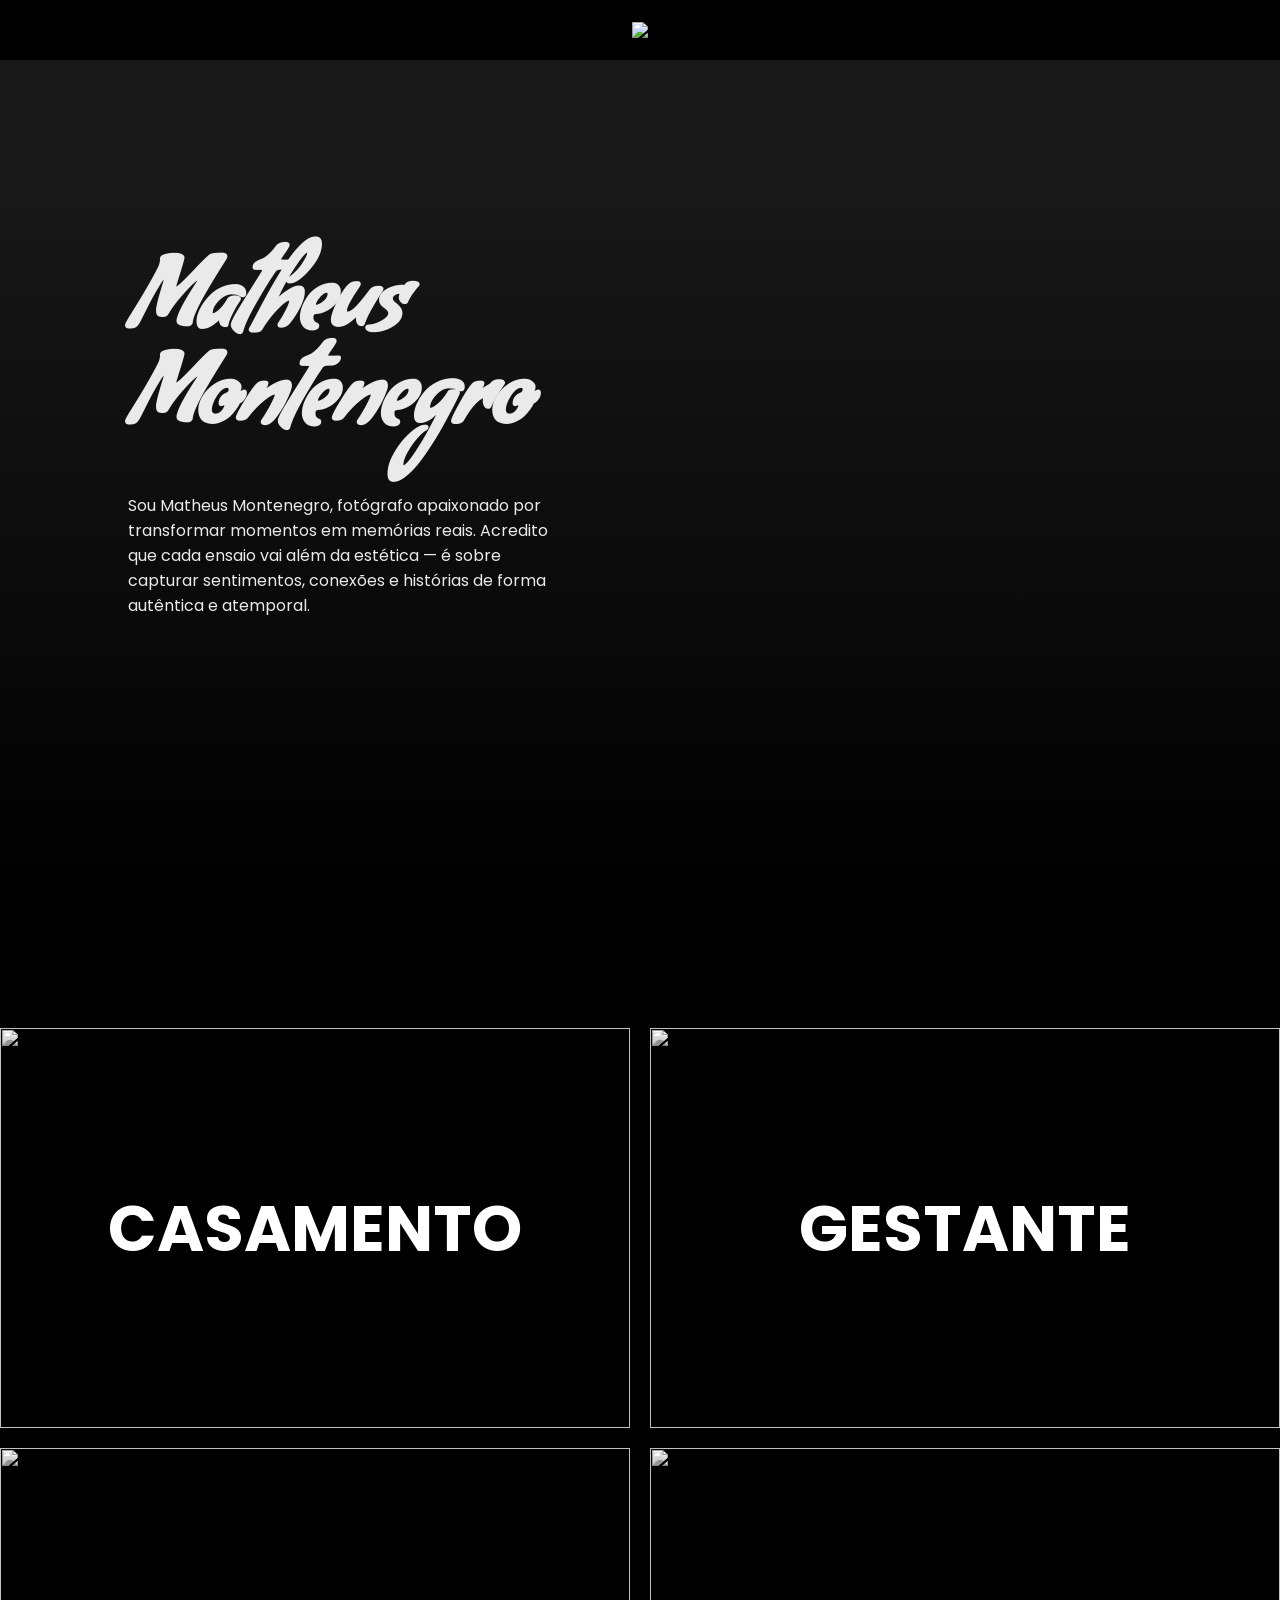
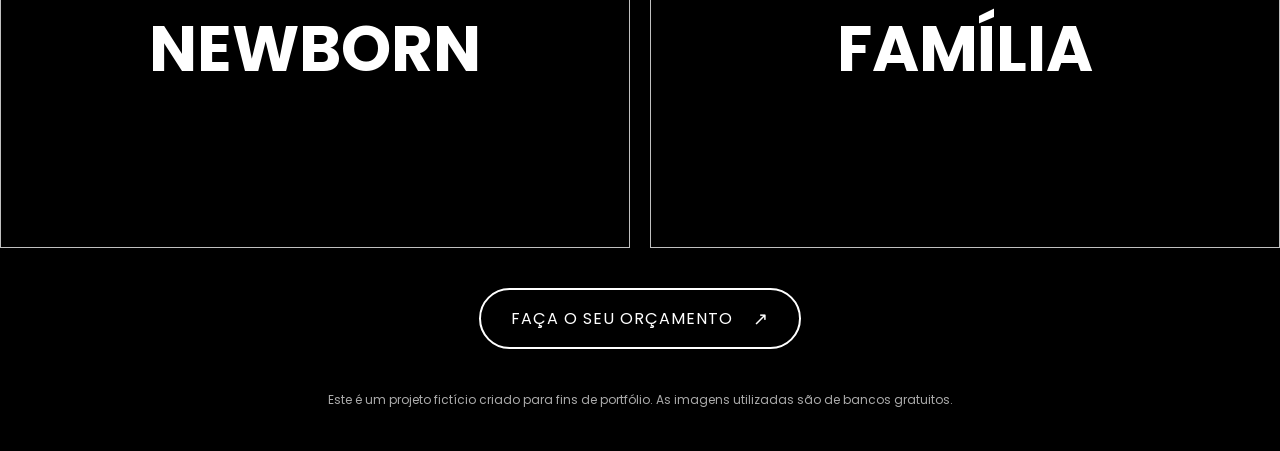
==== index.html @ a688853d "Add files via upload" ====
<!DOCTYPE html>
<html lang="pt-br">

<head>

  <link rel="stylesheet" href="style.css">


  <link rel="preconnect" href="https://fonts.googleapis.com">
  <link rel="preconnect" href="https://fonts.gstatic.com" crossorigin>
  <link href="https://fonts.googleapis.com/css2?family=Condiment&family=Montserrat:ital,
wght@0,100..900;1,100..900&family=Playfair+Display:ital,wght@0,400..900;1,400..900&display=swap" rel="stylesheet">


  <link rel="preconnect" href="https://fonts.googleapis.com">
  <link rel="preconnect" href="https://fonts.gstatic.com" crossorigin>
  <link
    href="https://fonts.googleapis.com/css2?family=Condiment&family=
Poppins:ital,wght@0,100;0,200;0,300;0,400;0,500;0,600;0,700;0,800;0,900;1,100;1,200;1,300;1,400;1,500;1,600;1,700;1,800;1,900&display=swap"
    rel="stylesheet">
  <title> Matheus Montenegro </title>

  <link rel="apple-touch-icon" sizes="180x180" href="apple-touch-icon.png">
  <link rel="icon" type="image/png" sizes="32x32" href="favicon-32x32.png">
  <link rel="icon" type="image/png" sizes="16x16" href="favicon-16x16.png">
  <link rel="manifest" href="site.webmanifest">
  <meta name="description"
    content="Criação de sites modernos e estratégicos para negócios que querem se destacar online e atrair mais clientes.">
  <meta name="viewport" content="width=device-width, initial-scale=1.0">

</head>

<body>


  <!-- HEADER -->
  <div class="cabeçalho">
    <div class="contlg"> <a href="/index.html"> <img class=logo src="img/Frame 2.png"> </a> </div>
  </div>

  <!-- HERO -->
  <section class="hero">
    <h1 class="title">Matheus<br>Montenegro</h1>

    <p class="subtitle">
      Sou Matheus Montenegro, fotógrafo apaixonado por <br>
      transformar momentos em memórias reais. Acredito<br>
      que cada ensaio vai além da estética — é sobre <br>
      capturar sentimentos, conexões e histórias de forma<br>
      autêntica e atemporal.
    </p>
  </section>

  <!-- GALERIA -->

  <div class="grid-imagens">

    <a href="/404.html">
      <div class="item">
        <img src="img/image1.png">
        <p class="texto">CASAMENTO</p>
      </div>
    </a>

    <a href="/404.html">
      <div class="item">
        <img src="img/jeferson-santu-kwcLU9Y7MSc-unsplash.jpg">
        <p class="texto">GESTANTE</p>
      </div>
    </a>

    <a href="/404.html">
      <div class="item">
        <img src="img/brooke-balentine-ps6CfAfgRDg-unsplash.jpg">
        <p class="texto">NEWBORN</p>
      </div>
    </a>

    <a href="/404.html">
      <div class="item">
        <img src="img/leonardo-miranda-dvF6s1H1x68-unsplash.jpg">
        <p class="texto">FAMÍLIA</p>
      </div>
    </a>


    </section>



    <script>
      const imagens = document.querySelectorAll('.grid-imagens img');

      const observer = new IntersectionObserver((entries) => {
        entries.forEach(entry => {
          if (entry.isIntersecting) {
            entry.target.classList.add('show');
          }
        });
      }, {
        threshold: 0.2
      });

      imagens.forEach(img => {
        observer.observe(img);
      });


    </script>

  </div>
  <!-- BOTÃO AGORA COLADO NAS IMAGENS -->
  <div class="container">
    <a href="/404.html" class="btn-orcamento">
      <span>FAÇA O SEU ORÇAMENTO</span>
      <span class="arrow">↗</span>
    </a>
  </div>

  
  <footer class="footer">
    <p class="copy"> Este é um projeto fictício criado para fins de portfólio. As imagens utilizadas são de bancos
      gratuitos.</p>
  </footer>





</body>
---- style.css ----
/* RESET */
body {
  margin: 0;
  background-color: #000;
  font-family: "Poppins", sans-serif;
  overflow-x: hidden;
}

/* HEADER */
.cabeçalho {
  position: fixed;
  top: 0;
  width: 100%;
  height: 60px;

  display: flex;
  align-items: center;
  justify-content: center;

  background-color: #000;
  color: #fff;
  z-index: 1000;
}

/* HERO */
.hero {
  height: 100vh;

  display: flex;
  flex-direction: column;
  justify-content: center;

  background-image:
    linear-gradient(to bottom, rgba(123, 121, 121, 0.2) 20%, rgba(0, 0, 0, 1)),
    url("img/matheusMontegroFotoBackground.png" ); 

  background-size: cover;
  background-position: center 10%;
  background-repeat: no-repeat;
}

.title {
  font-family: "Condiment", cursive;
  font-size: 96px;
  line-height: 1;
  color: #EBEAEA;

  margin: 0;
  padding-left: 10%;
}

.subtitle {
  color: #EBEAEA;
  padding-left: 10%;
  margin-top: 35px;
}

/* GALERIA */
.galeria {
  padding: 80px 0;
}



.grid-imagens {
  display: grid;
  grid-template-columns: repeat(2, 1fr);
  padding-top: 10%;
  gap: 20px;
}

.item {
  position: relative;
}

.item img {
  width: 100%;
  height: 400px;
  object-fit: cover;
  display: block;
}

/* TEXTO */
.texto {
  position: absolute;
  top: 50%;
  left: 50%;
  transform: translate(-50%, -50%);


  color: white;
  font-size: 64px;
  font-weight: bold;
  text-align: center;

  margin: 0;
}

.grid-imagens img {
  width: 100%;
  height: 400px;
  object-fit: cover;


  filter: grayscale(100%);
  opacity: 0;

  transform: translateY(40px) scale(0.95);

  transition: 
    transform 0.6s cubic-bezier(0.22, 1, 0.36, 1),
    opacity 0.8s ease,
    filter 0.6s ease;
}

.grid-imagens img.show {
  opacity: 1;
  transform: translateY(0) scale(1);
  filter: grayscale(100%);
}

/* Hover */
.grid-imagens img.show:hover {
  transform: translateY(0) scale(1.02);
  filter: grayscale(0%); /* garante que fique colorido */
}

/* BOTÃO */
.container {
  display: flex;
  justify-content: center;
  margin-top: 40px;
}

.btn-orcamento {
  display: inline-flex;
  align-items: center;
  gap: 20px;

  padding: 15px 30px;
  border: 2px solid white;
  border-radius: 999px;

  color: white;
  text-decoration: none;
  font-size: 16px;
  letter-spacing: 1px;

  transition: all 0.3s ease;
}

.btn-orcamento .arrow {
  font-size: 18px;
  transition: transform 0.3s ease;
}

.btn-orcamento:hover {
  background-color: white;
  color: black;
}

.btn-orcamento:hover .arrow {
  transform: translate(5px, -5px);
}

/* FOOTER */
.footer {
  text-align: center;
  padding: 30px 0;
  color: #aaa;
  font-size: 12px;
}

/* SELEÇÃO */
::selection {
  background-color: #fff;
  color: #000;
}

.contlg { position: relative;}
    .logo {
      position: absolute;
      top: 50%;
      left: 50%;
      transform: translate(-50%, -50%);
  
      height: auto;
      max-height: 40px;
      width: auto;
      margin-right: 140px;
      cursor: pointer;
    }

    .containervdo {
  width: 110%;
  height: 110%; /* altura que você quer */
  overflow: hidden;
}

.containervdo video {
  width: 100%;
  height: 100%;
  object-fit: cover; /* corta automaticamente */
}

/* 404 */
.texto-404 {
  position: absolute;
  top: 50%;
  left: 15%;
  transform: translate(-50%, -50%);
  
  color: white;
  font-size: 20px;
  font-weight: 100;
  
  
  font-family: "Roboto", sans-serif;
}

.btn-inc {
  display: flex;
  justify-content: center;
  margin-top: 0px;
  position: absolute;
  top: 60%;
  left: 15%;
  transform: translate(-50%, -50%);
}

.container1 {
  position: absolute;
  top: 50%;
  left: 50%;
  margin-left: -65px;
  margin-top: -20px;
  width: 130px;
  height: 40px;
  text-align: center;
}

@media (max-width: 768px) {
  /* HEADER */
  .cabeçalho {
    height: 56px;
    padding: 0 16px;
    justify-content: center;
  }

  .contlg {
    position: relative;
    width: 100%;
    display: flex;
    justify-content: center;
  }

  .logo {
    position: static;
    transform: none;
    margin-right: 0;
    max-height: 32px;
  }

  /* HERO */
  .hero {
    height: 100vh;
    background-position: center center;
    padding: 0 20px;
    justify-content: center;

     background-image:
    linear-gradient(to bottom, rgba(123, 121, 121, 0.2) 20%, rgba(0, 0, 0, 1)),
    url("img/matheusMontegroFotoBackground.png" ); 

  background-size: cover;
  background-position: right 10%;
  background-repeat: no-repeat;
  }

  .title {
    font-size: 48px;
    padding-left: 0;
    text-align: left;
    max-width: 90%;
  }

  .subtitle {
    font-size: clamp(36px, 6vw, 96px);
    padding-left: 0;
    margin-top: 16px;
    max-width: 90%;
  }

  /* GALERIA */
  .galeria {
    padding: 50px 0;
  }

  .grid-imagens {
    grid-template-columns: 1fr;
    gap: 16px;
    padding-top: 8%;
    padding-left: 16px;
    padding-right: 16px;
  }

  .item img,
  .grid-imagens img {
    height: 260px;
  }

  .texto {
    font-size: 32px;
    padding: 0 10px;
  }

  /* BOTÃO */
  .container {
    margin-top: 30px;
    padding: 0 16px;
  }

  .btn-orcamento {
    width: 100%;
    justify-content: center;
    padding: 14px 20px;
    font-size: 14px;
    gap: 12px;
  }

  /* VÍDEO */
      .containervdo {
    width: 100vw;
    height: 100vh;
  padding-right: 0%;
  overflow: hidden;
}

.containervdo video {
  width: 100%;
  height: 100%;
  object-fit: cover; /* corta automaticamente */
}

  /* 404 */
  .texto-404 {
    left: 50%;
    top: 47%;
    width: 85%;
    text-align: center;
    font-size: 16px;
    transform: translate(-50%, -50%);
  }

  .btn-inc {
    left: 50%;
    top: 55%;
    transform: translate(-50%, -50%);
  }

  .container1 {
    width: 120px;
    height: 36px;
    margin-left: -60px;
    margin-top: -18px;
  }
#white-background-btn {
  background-color: #fff;
}

#black-text{
  color: #080808;
}
}

@media (max-width: 480px) {
  .title {
    font-size: 38px;
  }

  .subtitle {
    font-size: 9px;
  }

  .item img,
  .grid-imagens img {
    height: 220px;
  }

  .texto {
    font-size: 26px;
  }

  .btn-orcamento {
    font-size: 13px;
  }

      .containervdo {
    width: 100vw;
    height: 100vh;
  padding-right: 0%;
  overflow: hidden;
}

.containervdo video {
  width: 100%;
  height: 100%;
  object-fit: cover; /* corta automaticamente */
}



}
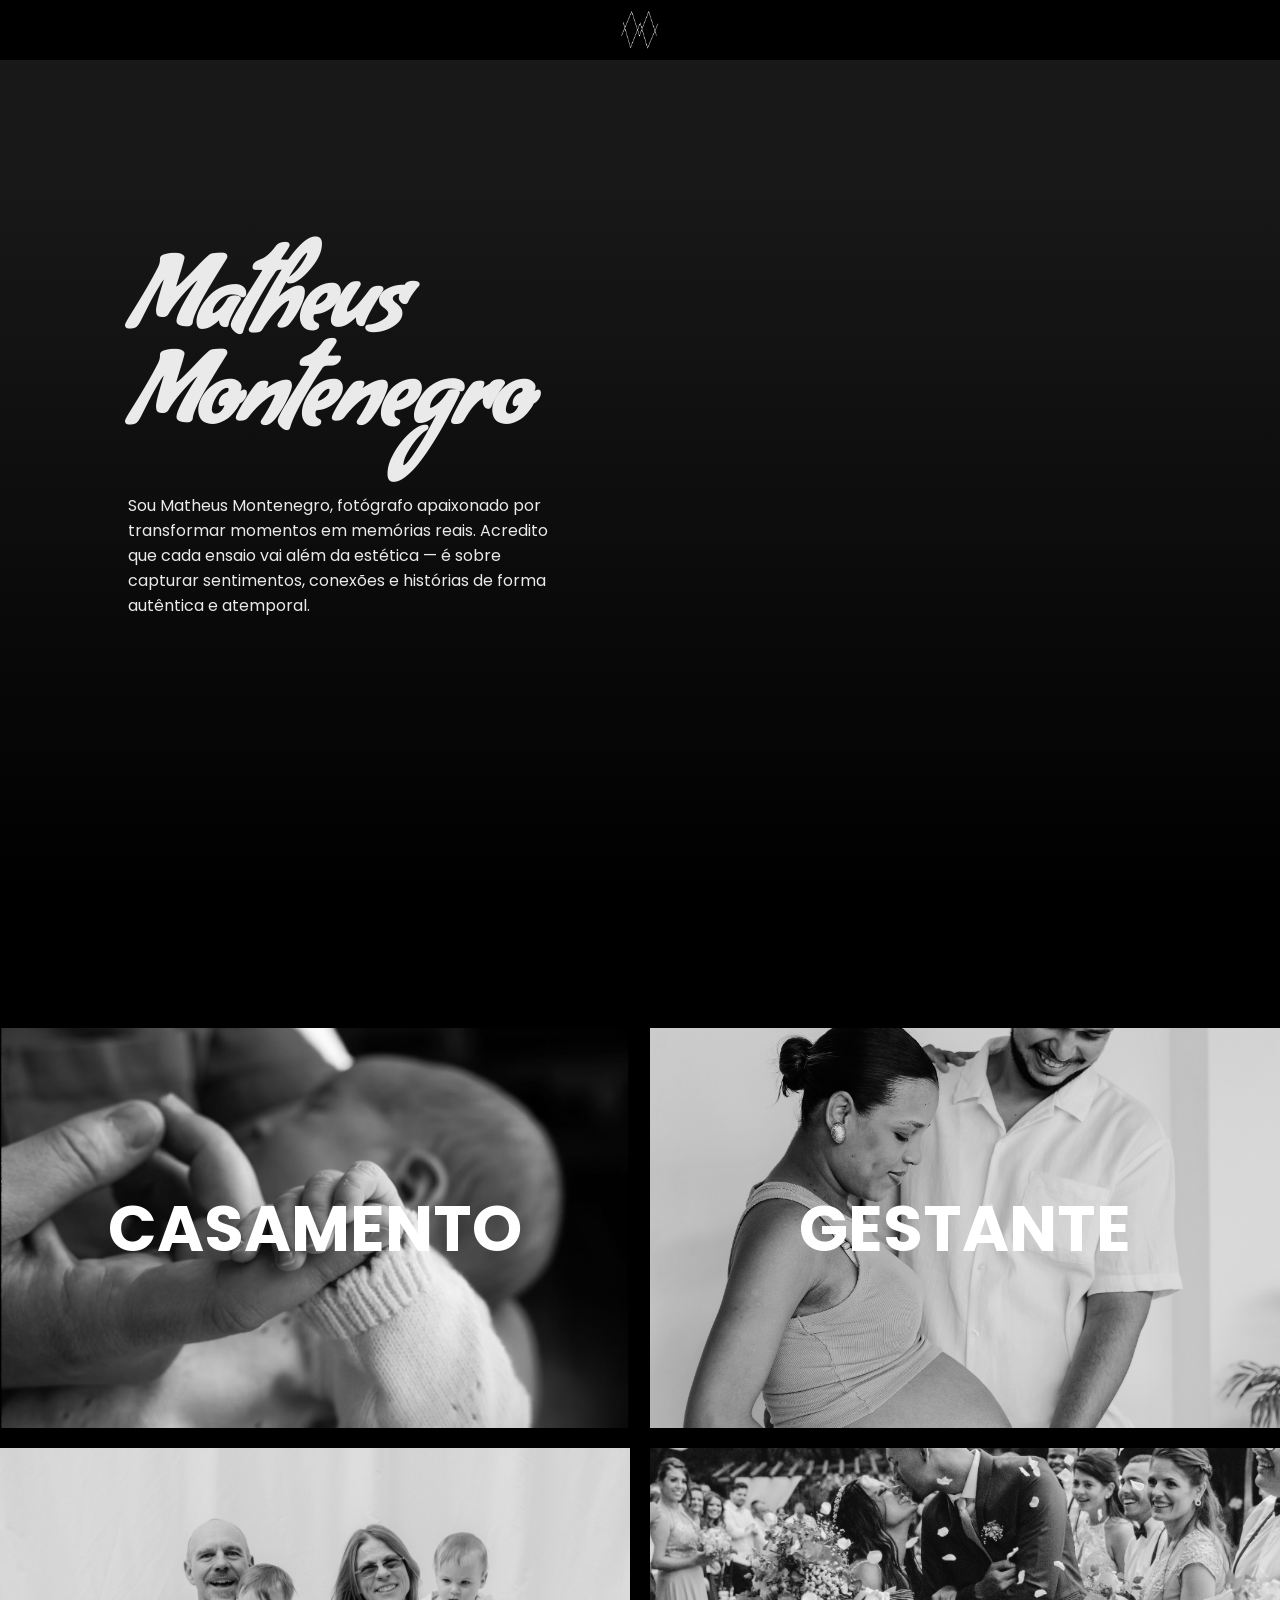
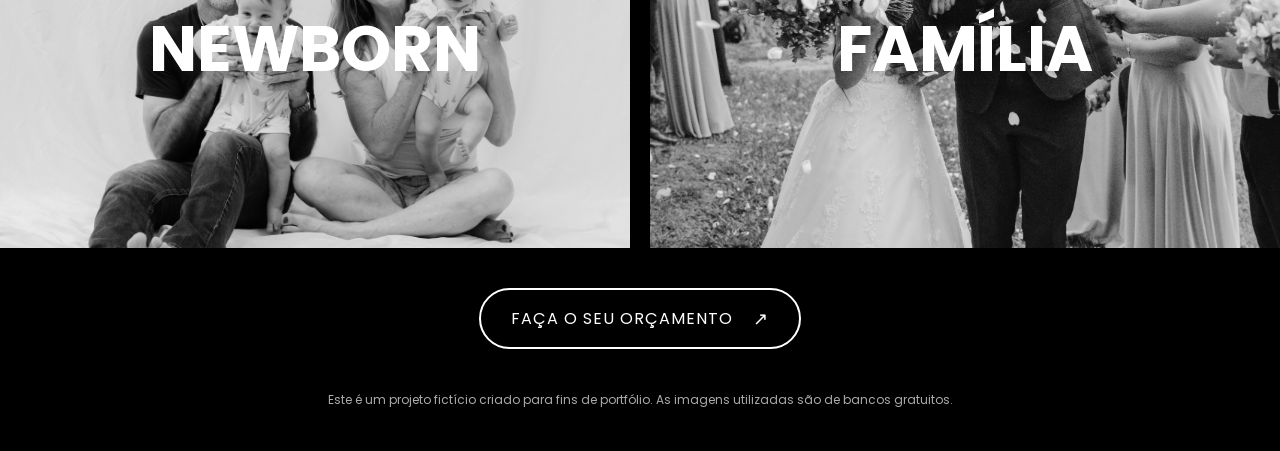
==== commit 6518a1f2: "Add files via upload" ====
--- a/index.html
+++ b/index.html
@@ -35,7 +35,7 @@
 
   <!-- HEADER -->
   <div class="cabeçalho">
-    <div class="contlg"> <a href="/index.html"> <img class=logo src="img/Frame 2.png"> </a> </div>
+    <div class="contlg"> <a href="index.html"> <img class=logo src="Frame 2 (1).png"> </a> </div>
   </div>
 
   <!-- HERO -->
@@ -55,30 +55,30 @@
 
   <div class="grid-imagens">
 
-    <a href="/404.html">
+    <a href="404.html">
       <div class="item">
-        <img src="img/image1.png">
+        <img src="image1.png">
         <p class="texto">CASAMENTO</p>
       </div>
     </a>
 
-    <a href="/404.html">
+    <a href="404.html">
       <div class="item">
-        <img src="img/jeferson-santu-kwcLU9Y7MSc-unsplash.jpg">
+        <img src="jeferson-santu-kwcLU9Y7MSc-unsplash (1).jpg">
         <p class="texto">GESTANTE</p>
       </div>
     </a>
 
-    <a href="/404.html">
+    <a href="404.html">
       <div class="item">
-        <img src="img/brooke-balentine-ps6CfAfgRDg-unsplash.jpg">
+        <img src="brooke-balentine-ps6CfAfgRDg-unsplash (1).jpg">
         <p class="texto">NEWBORN</p>
       </div>
     </a>
 
-    <a href="/404.html">
+    <a href="404.html">
       <div class="item">
-        <img src="img/leonardo-miranda-dvF6s1H1x68-unsplash.jpg">
+        <img src="leonardo-miranda-dvF6s1H1x68-unsplash (1).jpg">
         <p class="texto">FAMÍLIA</p>
       </div>
     </a>
